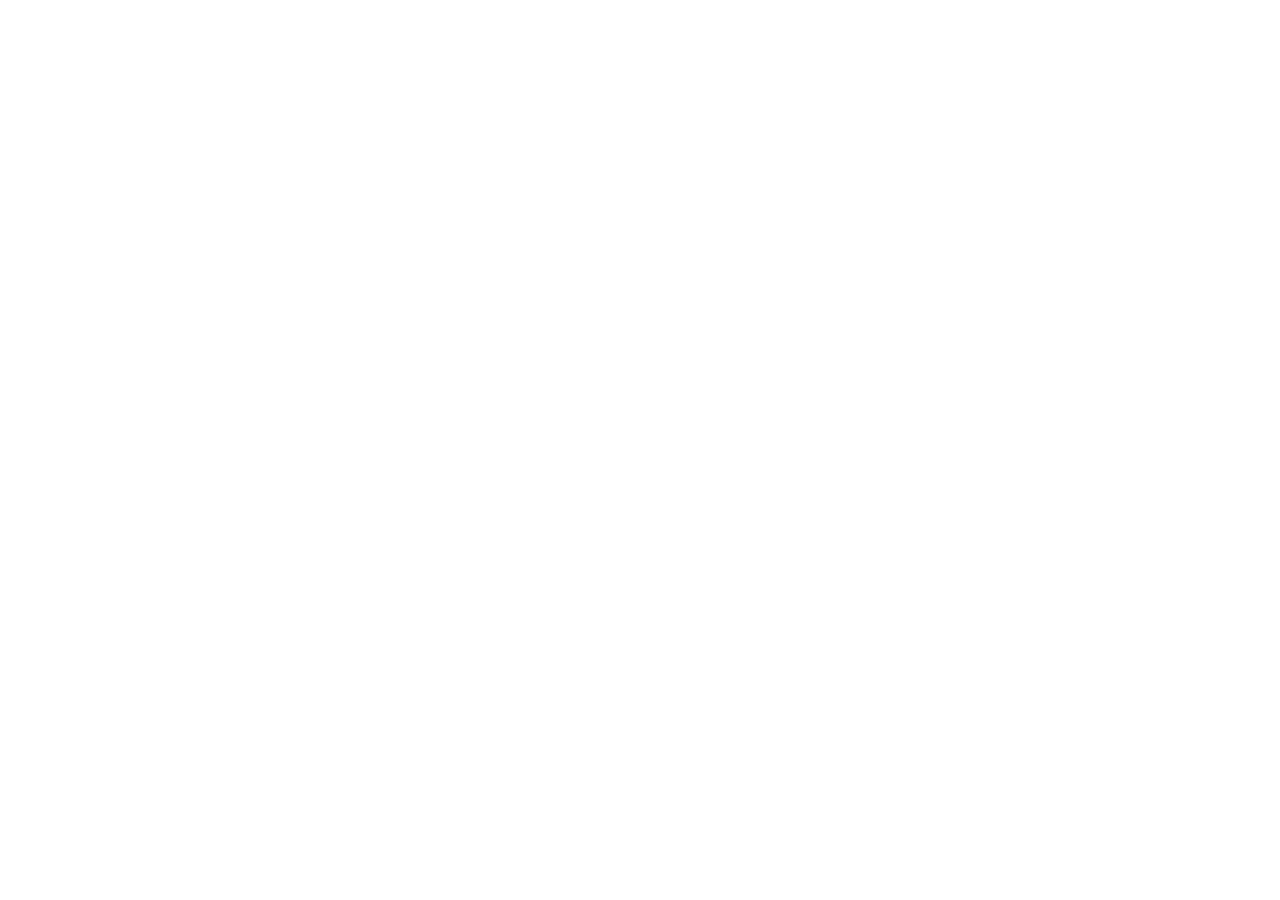
==== accounts.html @ cd409af8 "Initial commit" ====
<!DOCTYPE html>
<html lang="en">
  <head>
    <meta charset="UTF-8" />
    <meta name="viewport" content="width=device-width, initial-scale=1.0" />

    <!--=============== FLATICON ===============-->
    <link rel="stylesheet" href="" />

    <!--=============== SWIPER CSS ===============-->
    <link rel="stylesheet" href="" />

    <!--=============== CSS ===============-->
    <link rel="stylesheet" href="" />

    <title>Ecommerce Website</title>
  </head>
  <body>
    <!--=============== HEADER ===============-->
    <header class="header"></header>

    <!--=============== MAIN ===============-->
    <main class="main">
      <!--=============== BREADCRUMB ===============-->
      <section class="breadcrumb"></section>

      <!--=============== ACCOUNTS ===============-->
      <section class="accounts"></section>

      <!--=============== NEWSLETTER ===============-->
      <section class="newsletter"></section>
    </main>

    <!--=============== FOOTER ===============-->
    <footer class="footer"></footer>

    <!--=============== SWIPER JS ===============-->
    <script src=""></script>

    <!--=============== MAIN JS ===============-->
    <script src=""></script>
  </body>
</html>
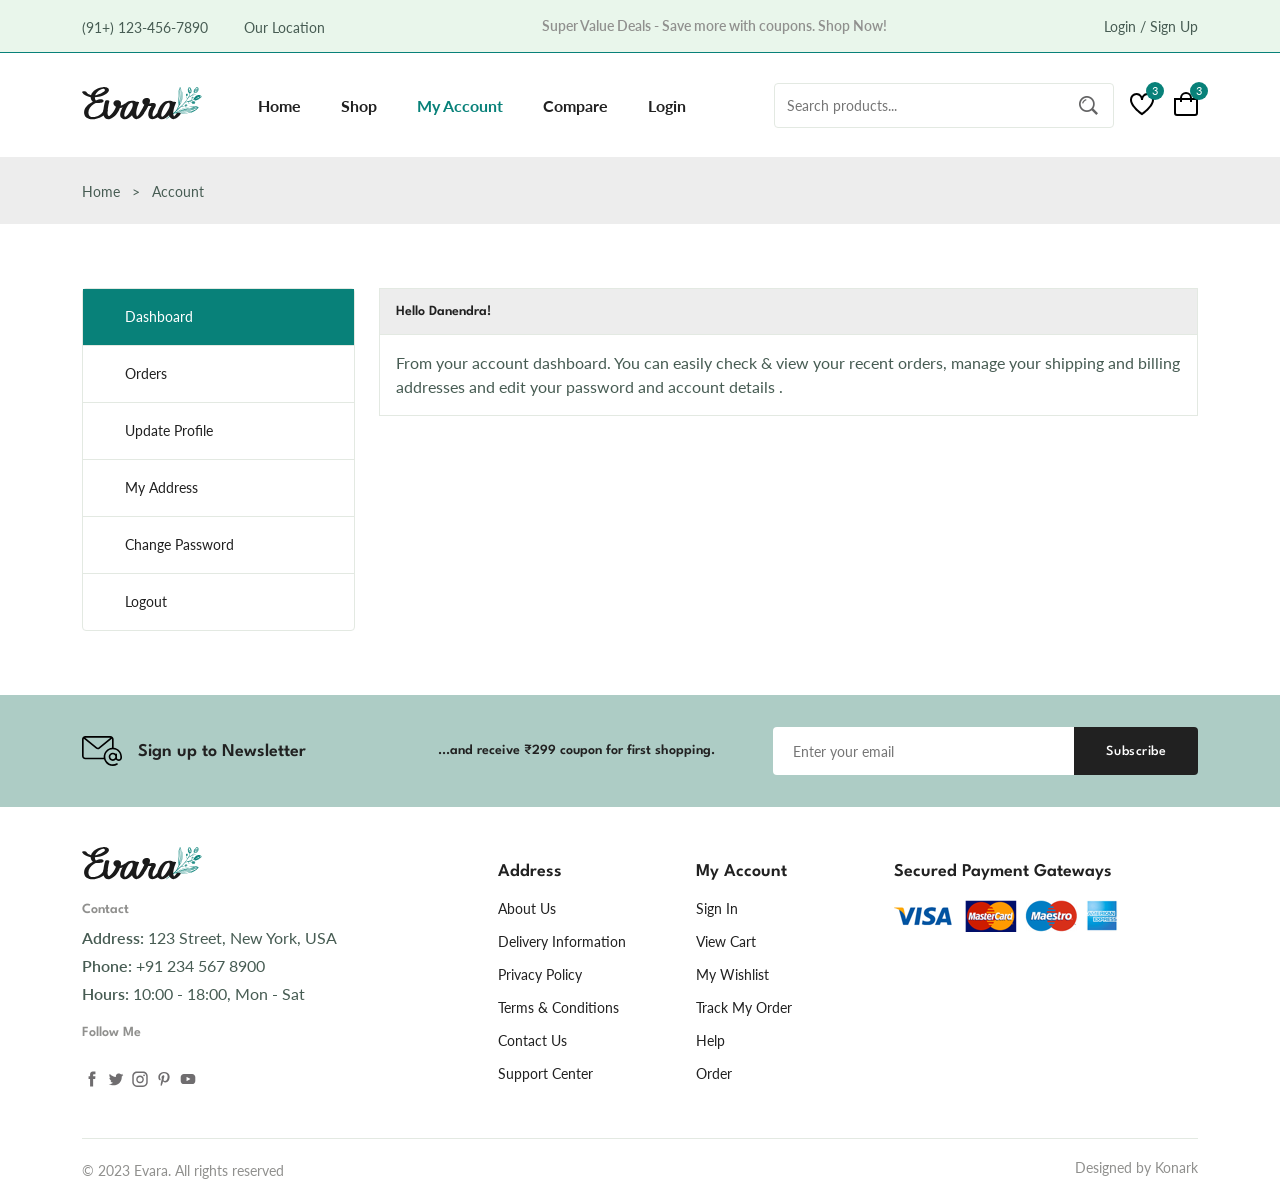
==== commit 63a3c0c2: "Responsive" ====
--- a/accounts.html
+++ b/accounts.html
@@ -5,39 +5,335 @@
     <meta name="viewport" content="width=device-width, initial-scale=1.0" />
 
     <!--=============== FLATICON ===============-->
-    <link rel="stylesheet" href="" />
+    <link rel='stylesheet' href='https://cdn-uicons.flaticon.com/uicons-regular-straight/css/uicons-regular-straight.css'>
 
     <!--=============== SWIPER CSS ===============-->
-    <link rel="stylesheet" href="" />
+    <link rel="stylesheet" href="https://cdn.jsdelivr.net/npm/swiper@11/swiper-bundle.min.css" />
 
     <!--=============== CSS ===============-->
-    <link rel="stylesheet" href="" />
+    <link rel="stylesheet" href="assets/css/styles.css" />
 
     <title>Ecommerce Website</title>
   </head>
   <body>
     <!--=============== HEADER ===============-->
-    <header class="header"></header>
+    <header class="header">
+      <div class="header__top">
+        <div class="header__container container">
+          <div class="header__contact">
+            <span>(91+) 123-456-7890</span>
+            <span>Our Location</span>
+          </div>
+          <p class="header__alert-news">
+            Super Value Deals - Save more with coupons. Shop Now!
+          </p>
+          <a href="login-register.html" class="header__top-action">
+            Login / Sign Up
+          </a>
+        </div>
+      </div>
+      <nav class="nav container">
+        <a href="index.html" class="nav__logo">
+          <img src="assets/img/logo.svg" alt="" class="nav__logo-img">
+        </a>
+        <div class="nav__menu" id="nav-menu">
+          <ul class="nav__list">
+            <li class="nav__item">
+              <a href="index.html" class="nav__link">Home</a>
+            </li>
+
+            <li class="nav__item">
+              <a href="shop.html" class="nav__link">Shop</a>
+            </li>
+
+            <li class="nav__item">
+              <a href="accounts.html" class="nav__link active-link">My Account</a>
+            </li>
+
+            <li class="nav__item">
+              <a href="compare.html" class="nav__link">Compare</a>
+            </li>
+
+            <li class="nav__item">
+              <a href="login-register.html" class="nav__link">Login</a>
+            </li>
+          </ul>
+          <div class="header__search">
+            <input type="text" class="form__input" placeholder="Search products..."/>
+            <button class="search__btn">
+              <img src="assets/img/search.png">
+            </button>
+          </div>
+        </div>
+        <div class="header__user-action">
+          <a href="wishlist.html" class="header__action-btn">
+            <img src="assets/img/icon-heart.svg" alt="">
+            <span class="count">3</span>
+          </a>
+
+          <a href="cart.html" class="header__action-btn">
+            <img src="assets/img/icon-cart.svg" alt="">
+            <span class="count">3</span>
+          </a>
+    
+        </div>
+      </nav>
+    </header>
 
     <!--=============== MAIN ===============-->
     <main class="main">
       <!--=============== BREADCRUMB ===============-->
-      <section class="breadcrumb"></section>
+      <section class="breadcrumb">
+        <ul class="breadcrumb__list flex container">
+          <li>
+            <a href="index.html" class="breadcrumb__link">Home</a>
+          </li>
+          <li><span class="breadcrumb__link">></span></li>
+          <li><span class="breadcrumb__link">Account</span></li>
+        </ul>
+      </section>
 
       <!--=============== ACCOUNTS ===============-->
-      <section class="accounts"></section>
+      <section class="accounts section--lg">
+        <div class="accounts__container container grid">
+          <div class="account__tabs">
+            <p class="account__tab active-tab" data-target="#dashboard">
+              <i class="fi fi-rs-settings-sliders"></i> Dashboard
+            </p>
+
+            <p class="account__tab" data-target="#orders">
+              <i class="fi fi-rs-shopping-bag"></i> Orders
+            </p>
+
+            <p class="account__tab" data-target="#update-profile">
+              <i class="fi fi-rs-user"></i> Update Profile
+            </p>
+
+            <p class="account__tab" data-target="#address">
+              <i class="fi fi-rs-marker"></i> My Address
+            </p>
+
+            <p class="account__tab" data-target="#change-password">
+              <i class="fi fi-rs-user"></i> Change Password
+            </p>
+
+            <p class="account__tab">
+              <i class="fi fi-rs-exit"></i> Logout
+            </p>
+          </div>
+
+          <div class="tabs__content">
+            <div class="tab__content active-tab" content id="dashboard">
+              <h3 class="tab__header">Hello Danendra!</h3>
+
+              <div class="tab__body">
+                <p class="tab__description">From your account dashboard.
+                  You can easily check & view your recent orders, 
+                  manage your shipping and billing addresses and edit your password and account details . 
+                </p>
+              </div>
+            </div>
+
+            <div class="tab__content" content id="orders">
+              <h3 class="tab__header">Your Orders</h3>
+
+              <div class="tab__body">
+                <table class="placed__order-table">
+                  <tr>
+                    <th>Orders</th>
+                    <th>Date</th>
+                    <th>Status</th>
+                    <th>Total</th>
+                    <th>Actions</th>
+                  </tr>
+
+                  <tr>
+                    <td>#1357</td>
+                    <td>March 27,2026</td>
+                    <td>Processing</td>
+                    <td>&#8377;1,299</td>
+                    <td><a href="#" class="view__order">View</a></td>
+                  </tr>
+
+                  <tr>
+                    <td>#1357</td>
+                    <td>Febuary 27,2026</td>
+                    <td>Completed</td>
+                    <td>&#8377;1,299</td>
+                    <td><a href="#" class="view__order">View</a></td>
+                  </tr>
+
+                  <tr>
+                    <td>#1246</td>
+                    <td>January 29,2026</td>
+                    <td>Completed</td>
+                    <td>&#8377;1,299</td>
+                    <td><a href="#" class="view__order">View</a></td>
+                  </tr>
+                </table>
+              </div>
+            </div>
+
+            <div class="tab__content" content id="update-profile">
+              <h3 class="tab__header">Update Profile</h3>
+
+              <div class="tab__body">
+                <form action="" class="form grid">
+                  <input type="text" placeholder="Username" class="form__input">
+
+                  <div class="form__btn">
+                    <button class="btn btn--md">Save</button>
+                  </div>
+                </form>
+              </div>
+            </div>
+
+            <div class="tab__content" content id="address">
+              <h3 class="tab__header">Shipping Address</h3>
+
+              <div class="tab__body">
+                <address class="address">
+                  D-10 , <br>
+                  Shanker Nagar, <br>
+                  Raipur , 492004 <br>
+                  Chhattisgarh , India
+                </address>
+                <a href="" class="edit">Edit</a>
+              </div>
+            </div>
+
+            <div class="tab__content" content id="change-password">
+              <h3 class="tab__header">Change Password</h3>
+
+              <div class="tab__body">
+                <form action="" class="form grid">
+                  <input type="password" placeholder="Current Password" class="form__input">
+
+                  <input type="password" placeholder="New Password" class="form__input">
+
+                  <input type="password" placeholder="Confirm Password" class="form__input">
+
+                  <div class="form__btn">
+                    <button class="btn btn--md">Save</button>
+                  </div>
+                </form>
+              </div>
+            </div>
+          </div>
+        </div>
+      </section>
 
       <!--=============== NEWSLETTER ===============-->
-      <section class="newsletter"></section>
+      <section class="newsletter section">
+        <div class="newsletter__container container grid">
+          <h3 class="newsletter__title flex">
+            <img src="assets/img/icon-email.svg" class="newsletter__icon">
+            Sign up to Newsletter
+          </h3>
+
+          <p class="newsletter__description">
+            ...and receive &#8377;299 coupon for first shopping.
+          </p>
+
+          <form action="" class="newsletter__form">
+            <input type="text" placeholder="Enter your email" class="newsletter__input">
+            <button type="submit" class="newsletter__btn">Subscribe</button>
+          </form>
+        </div>
+      </section>
     </main>
 
     <!--=============== FOOTER ===============-->
-    <footer class="footer"></footer>
+    <footer class="footer container">
+      <div class="footer__container grid">
+        <div class="footer__content">
+          <a href="index.html" class="footer__logo">
+            <img src="assets/img/logo.svg" alt="" class="footer__logo-img">
+          </a>
+
+          <h4 class="footer__subtitle">Contact</h4>
+          <p class="footer__description">
+            <span>Address:</span> 123 Street, New York, USA
+          </p>
+
+          <p class="footer__description">
+            <span>Phone:</span> +91 234 567 8900
+          </p>
+
+          <p class="footer__description">
+            <span>Hours:</span> 10:00 - 18:00, Mon - Sat
+          </p>
+
+          <div class="footer__social">
+            <h4 class="footer__subtitle">Follow Me</h4>
+
+            <div class="footer__social-links flex">
+              <a href="">
+                <img src="assets/img/icon-facebook.svg" class="footer__social-icon">
+              </a>
+
+              <a href="">
+                <img src="assets/img/icon-twitter.svg" class="footer__social-icon">
+              </a>
+
+              <a href="">
+                <img src="assets/img/icon-instagram.svg" class="footer__social-icon">
+              </a>
+
+              <a href="">
+                <img src="assets/img/icon-pinterest.svg" class="footer__social-icon">
+              </a>
+
+              <a href="">
+                <img src="assets/img/icon-youtube.svg" class="footer__social-icon">
+              </a>
+            </div>
+          </div>
+        </div>
+
+        <div class="footer__content">
+          <h3 class="footer__title">Address</h3>
+
+          <ul class="footer__links">
+            <li><a href="" class="footer__link">About Us</a></li>
+            <li><a href="" class="footer__link">Delivery Information</a></li>
+            <li><a href="" class="footer__link">Privacy Policy</a></li>
+            <li><a href="" class="footer__link">Terms & Conditions</a></li>
+            <li><a href="" class="footer__link">Contact Us</a></li>
+            <li><a href="" class="footer__link">Support Center</a></li>
+          </ul>
+        </div>
+
+        <div class="footer__content">
+          <h3 class="footer__title">My Account</h3>
+
+          <ul class="footer__links">
+            <li><a href="" class="footer__link">Sign In</a></li>
+            <li><a href="" class="footer__link">View Cart</a></li>
+            <li><a href="" class="footer__link">My Wishlist</a></li>
+            <li><a href="" class="footer__link">Track My Order</a></li>
+            <li><a href="" class="footer__link">Help</a></li>
+            <li><a href="" class="footer__link">Order</a></li>
+          </ul>
+        </div>
+
+        <div class="footer__content">
+          <h3 class="footer__title">Secured Payment Gateways</h3>
+
+          <img src="assets/img/payment-method.png" alt="" class="payment__img">
+        </div>
+      </div>
+
+      <div class="footer__bottom">
+        <p class="copyright">&copy; 2023 Evara. All rights reserved</p>
+        <span class="designer">Designed by Konark</span>
+      </div>
+    </footer>
 
     <!--=============== SWIPER JS ===============-->
-    <script src=""></script>
+    <script src="https://cdn.jsdelivr.net/npm/swiper@11/swiper-bundle.min.js"></script>
 
     <!--=============== MAIN JS ===============-->
-    <script src=""></script>
+    <script src="assets/js/main.js"></script>
   </body>
 </html>
--- a/assets/css/styles.css
+++ b/assets/css/styles.css
@@ -0,0 +1,1889 @@
+/*=============== GOOGLE FONTS ===============*/
+@import url('https://fonts.googleapis.com/css2?family=Lato:wght@400;700&family=Spartan:wght@400;500;600;700&display=swap');
+
+/*=============== VARIABLES CSS ===============*/
+:root {
+  --header-height: 4rem;
+
+  /*========== Colors ==========*/
+  /* Color mode HSL(hue, saturation, lightness) */
+  --first-color: hsl(176,88%,27%);
+  --first-color-alt: hsl(129,44%,94%);
+  --second-color: hsl(34,94%,87%);
+  --title-color: hsl(0,0%,13%);
+  --text-color: hsl(154,13%,32%);
+  --text-color-light: hsl(60,1%,56%);
+  --body-color: hsl(0,0%,100%);
+  --container-color: hsl(0,0%,93%);
+  --border-color: hsl(129,36%,85%);
+  --border-color-alt: hsl(113,15%,90%);
+
+  /*========== Font and typography ==========*/
+  /* .5rem = 8px | 1rem = 16px ... */
+  --body-font:'lato', sans-serif;
+  --second-font: 'spartan', sans-serif;
+  --big-font-size: 3.5rem;
+  --h1-font-size: 2.75rem;
+  --h2-font-size: 2rem;
+  --h3-font-size: 1.75rem;
+  --h4-font-size: 1.375rem;
+  --large-font-size: 1.125rem;
+  --normal-font-size: 1rem;
+  --small-font-size: 0.875rem;
+  --smaller-font-size: 0.75rem;
+  --tiny-font-size: 0.6875rem;
+
+  /*========== Font weight ==========*/
+  --weight-400: 400;
+  --weight-500: 500;
+  --weight-600: 600;
+  --weight-700: 700;
+
+  /*========== Transition ==========*/
+  --transition: cubic-bezier(0, 0, 0.05, 1);
+}
+
+/* Responsive typography */
+@media screen and (max-width: 1200px) {
+  :root {
+    --big-font-size: 2.25rem;
+    --h1-font-size: 2rem;
+    --h2-font-size: 1.375rem;
+    --h3-font-size: 1.25rem;
+    --h4-font-size: 1.125rem;
+    --large-font-size: 1rem;
+    --normal-font-size: 0.9375rem;
+    --small-font-size: 0.8125rem;
+    --smaller-font-size: 0.6875rem;
+    --tiny-font-size: 0.625rem;
+  }
+}
+
+/*=============== BASE ===============*/
+*{
+  margin: 0;
+  padding: 0;
+  box-sizing: border-box;
+}
+
+input,textarea,body{
+  color: var(--text-color);
+  font-family: var(--body-font);
+  font-size: var(--normal-font-size);
+  font-weight: var(--weight-400);
+}
+
+body{
+  background-color: var(--body-color);
+}
+
+h1,h2,h3,h4{
+  color: var(--title-color);
+  font-family: var(--second-font);
+  font-weight: var(--weight-600);
+}
+
+ul{
+  list-style: none;
+}
+
+a{
+  text-decoration: none;
+}
+
+p{
+  line-height: 1.5rem;
+}
+
+img{
+  max-width: 100%;
+}
+
+button,textarea,input{
+  background-color: transparent;
+  border: none;
+  outline: none;
+}
+
+table{
+  width: 100%;
+  border-collapse: collapse;
+}
+
+/*=============== REUSABLE CSS CLASSES ===============*/
+.container{
+  max-width: 1320px;
+  margin-inline: auto;
+  padding-inline: 0.75rem;
+}
+
+.grid{
+  display: grid;
+  gap: 1.5rem;
+}
+
+.section{
+  padding-block: 2rem;
+}
+
+.section--lg{
+  padding-block: 4rem;
+}
+
+.section__title{
+  font-size: var(--h4-font-size);
+  margin-bottom: 1.5rem;
+}
+
+.section__title span{
+  color: var(--first-color);
+}
+
+.form__input{
+  border: 1px solid var(--border-color-alt);
+  padding-inline: 1rem;
+  height: 45px;
+  border-radius: 0.25rem;
+  font-size: var(--small-font-size);
+}
+
+.new_price{
+  color: var(--first-color);
+  font-weight: var(--weight-600);
+}
+
+.old__price{
+  color: var(--text-color-light);
+  font-size: var(--small-font-size);
+  text-decoration: line-through;
+}
+
+.form{
+  row-gap: 1rem;
+}
+
+.form__group{
+  grid-template-columns: repeat(2,1fr);
+  gap: 1rem;
+}
+
+.textarea{
+  height: 200px;
+  padding-block: 1rem;
+  resize: none;
+}
+/*=============== HEADER & NAV ===============*/
+.header__top{
+  background-color: var(--first-color-alt);
+  border-bottom: 1px solid var(--first-color);
+  padding-block: 0.875rem;
+}
+
+.header__container{
+  display: flex;
+  align-items: center;
+  justify-content: space-between;
+}
+
+.header__contact span:first-child{
+  margin-right: 2rem;
+}
+
+.header__contact span, .header__alert-news,
+.header__top-action{
+  font-size: var(--small-font-size);
+}
+
+.header__alert-news{
+  color: var(--text-color-light);
+  font-weight: var(--weight-600);
+}
+
+.header__top-action{
+  color: var(--text-color);
+}
+
+.nav , .nav__menu , .nav__list, .header__user-action{
+  display: flex;
+  align-items: center;
+}
+
+.nav{
+  height: calc(var(--header-height) + 2.5rem);
+  justify-content: space-between;
+  column-gap: 1rem;
+}
+
+.nav__logo-img{
+  width: 120px;
+}
+
+.nav__menu{
+  flex-grow: 1;
+  margin-left: 2.5rem;
+}
+
+.nav__list{
+  column-gap: 2.5rem;
+  margin-right: auto;
+}
+
+.nav__link{
+  color: var(--title-color);
+  font-weight: var(--weight-700);
+  transition: all 0.2s var(--transition);
+  white-space: nowrap;
+}
+
+.header__search{
+  width: 340px;
+  position: relative;
+}
+
+.header__search .form__input{
+  width: 100%;
+  padding: 0.75rem;
+  border-radius: 0.25rem;
+}
+
+.search__btn{
+  position: absolute;
+  top: 24%;
+  right: 1rem;
+  cursor: pointer;
+}
+
+.header__user-action{
+  column-gap: 1.25rem;
+}
+
+.header__action-btn{
+  position: relative;
+}
+
+.header__action-btn img{
+  width: 24px;
+}
+
+.header__action-btn .count{
+  position: absolute;
+  top: -0.625rem;
+  right: -0.625rem;
+  background-color: var(--first-color);
+  color: var(--body-color);
+  height: 18px;
+  width: 18px;
+  border-radius: 50%;
+  line-height: 18px;
+  text-align: center;
+  font-size: var(--tiny-font-size);
+}
+
+.nav__menu-top,
+.nav__toggle{
+  display: none;
+}
+
+/* Active link */
+.active-link,
+.nav__link:hover{
+  color: var(--first-color);
+  
+}
+/*=============== HOME ===============*/
+.home__container{
+  grid-template-columns: 5fr 7fr;
+  align-items: center;
+}
+
+.home__subtitle, .home__description{
+  font-size: var(--large-font-size);
+}
+
+.home__subtitle{
+  font-family: var(--second-font);
+  font-weight: var(--weight-600);
+  margin-bottom: 1rem;
+  display: block;
+}
+
+.home__title{
+  font-size: var(--h1-font-size);
+  font-weight: var(--weight-700);
+  line-height: 1.4;
+}
+
+.home__title span{
+  color: var(--first-color);
+  font-size: var(--big-font-size);
+}
+
+.home__description{
+  margin-block: .5rem 2rem;
+}
+.home__img{
+  justify-self: flex-end;
+}
+/*=============== BUTTONS ===============*/
+.btn{
+  display: inline-block;
+  background-color: var(--first-color);
+  border: 2px solid var(--first-color);
+  color: var(--body-color);
+  padding-inline: 1.75rem ;
+  height: 49px;
+  line-height: 49px;
+  border-radius: 0.25rem;
+  font-family: var(--second-font);
+  font-size: var(--small-font-size);
+  font-weight: var(--weight-700);
+  transition: all 0.4s var(--transition);
+}
+
+.btn:hover{
+  background-color: transparent;
+  color: var(--first-color);
+}
+
+.btn--md,
+.btn--sm{
+  font-family: var(--body-font);
+}
+
+.btn--md{
+  height: 45px;
+  line-height: 42px;
+}
+
+.btn--sm{
+  height: 40px;
+  line-height: 36px;
+}
+
+.flex{
+  display: flex;
+  align-items: center;
+  column-gap: .5rem;
+}
+/*=============== CATEGORIES ===============*/
+.categories{
+  overflow: hidden;
+}
+.category__item{
+  text-align: center;
+  border:1px solid var(--border-color);
+  padding: 0.625rem 0.625rem 1.25rem;
+  border-radius: 1.25rem;
+}
+
+.category__img{
+  border-radius: 0.75rem;
+  margin-bottom: 1.25rem;
+}
+
+.category__title{
+  color:var(--text-color);
+  font-size: var(--small-font-size);
+}
+/* Swiper class */
+.swiper{
+  overflow: initial;
+}
+
+.swiper-button-next::after, .swiper-button-prev::after{
+  content: '';
+}
+.swiper-button-next, .swiper-button-prev{
+  top: -1.875rem;
+  background-color:var(--first-color-alt) ;
+  border: 1px solid var(--border-color);
+  width: 30px;
+  height: 30px;
+  border-radius: 50%;
+  color: var(--first-color);
+  font-size: var(--tiny-font-size);
+}
+
+.swiper-button-prev{
+  left: initial;
+  right: 2.5rem;
+}
+
+.swiper-button-next{
+  right: 0;
+} 
+/*=============== PRODUCTS ===============*/
+.tab__btns{
+  display: flex;
+  flex-wrap: wrap ; 
+  gap: 0.75rem;
+  margin-bottom: 2rem;
+}
+
+.tab__btn{
+  background-color: var(--container-color);
+  color: var(--title-color);
+  padding: 1rem 1.25rem 0.875rem;
+  border-radius: 0.25rem;
+  font-family: var(--second-font);
+  font-size: var(--small-font-size);
+  font-weight: var(--weight-600);
+  cursor: pointer;
+}
+
+.products__container{
+  grid-template-columns:repeat(4,1fr) ;
+}
+
+.product__item{
+  border: 1px solid var(--border-color);
+  border-radius: 1.5rem;
+  transition: all 0.2s var(--transition);
+}
+
+.product__banner{
+  padding: 0.625rem 0.75rem 0.75rem;
+}
+
+.product__banner,
+.product__images{
+  position: relative;
+}
+
+.product__images{
+  display: block;
+  overflow: hidden;
+  border-radius: 1.25rem;
+}
+
+.product__img{
+  vertical-align: middle;
+  transition: all 1.5s var(--transition);
+}
+
+.product__item:hover .product__img{
+  transform: scale(1.1);
+}
+
+.product__img.hover{
+  position: absolute;
+  top: 0;
+  left: 0;
+}
+
+.product__actions{
+  position: absolute;
+  top: 50%;
+  left: 50%;
+  transform: translate(-50%,-50%);
+  display: flex;
+  column-gap: 0.5rem;
+  transition: all 0.3s var(--transition);
+}
+
+.action-btn{
+  width: 40px;
+  height: 40px;
+  line-height: 42px;
+  text-align: center;
+  border-radius: 50%;
+  background-color: var(--first-color-alt);
+  border: 1px solid var(--border-color);
+  color: var(--text-color);
+  font-size: var(--small-font-size);
+  position: relative;
+}
+
+.action-btn::before,.action-btn::after{
+  position: absolute;
+  left: 50%;
+  transform: translateX(-50%);
+  transition: all 0.3s cubic-bezier(0.71,1.7,0.77,1.24);
+}
+
+.action-btn::before{
+  content: '';
+  top: -2px;
+  border: .5rem solid transparent;
+  border-top-color: var(--first-color);
+}
+
+.action-btn::after{
+  content:attr(aria-label);
+  bottom: 100%;
+  background-color: var(--first-color);
+  color: var(--body-color);
+  font-size: var(--tiny-font-size);
+  white-space: nowrap;
+  padding-inline: .625rem;
+  border-radius: 0.25rem;
+  line-height: 2.58;
+}
+
+.product__badge{
+  position: absolute;
+  top: 1.25rem;
+  left: 1.25rem;
+  background-color: var(--first-color);
+  color: var(--body-color);
+  padding: 0.25rem 0.625rem;
+  border-radius: 2.5rem;
+  font-size: var(--tiny-font-size);
+}
+
+.product__badge.light-pink{
+  background-color: hsl(341,100%,73%);
+}
+
+.product__badge.light-green{
+  background-color: hsl(155,20%,67%);
+}
+
+.product__badge.light-orange{
+  background-color: hsl(24,100%,73%);
+}
+
+.product__badge.light-blue{
+  background-color: hsl(202,53%,76%);
+}
+
+.product__content{
+  padding: 0 1.25rem 1.125rem;
+  position: relative;
+}
+
+.product__category{
+  color: var(--text-color-light);
+  font-size: var(--smaller-font-size);
+}
+
+.product__title{
+  font-size: var(--normal-font-size);
+  margin: 0.75rem 0.5rem;
+}
+
+.product__rating{
+  color: hsl(42,100%,50%);
+  font-size: var(--smaller-font-size);
+  margin-bottom: 0.75rem;
+}
+
+.product__price, .new__price{
+  font-size: var(--large-font-size);
+}
+
+.cart__btn{
+  position: absolute;
+  bottom: 1.6rem;
+  right: 1.25rem;
+}
+
+/* Active Tab */
+.tab__btn.active-tab{
+  color: var(--first-color);
+  background-color:var(--second-color) ;
+}
+
+.tab__item:not(.active-tab){
+  display: none;
+}
+/* Product Hover */
+.product__img.hover,.product__actions,
+.action-btn::before,.action-btn::after,
+.product__item:hover .product__img.default{
+  opacity: 0;
+}
+
+.product__item:hover{
+  box-shadow: 0 0 10px hsla(0,0%,0%,0.1);
+}
+
+.product__item:hover .product__img.hover,
+.product__item:hover .product__actions,
+.action-btn:hover::before, .action-btn:hover::after{
+  opacity: 1;
+}
+
+.action-btn:hover::before, .action-btn:hover::after{
+  transform: translateX(-50%) translateY(-0.5rem);
+}
+
+.action-btn:hover{
+  background-color: var(--first-color);
+  border-color: var(--first-color);
+  color: var(--body-color);
+}
+/*=============== DEALS ===============*/
+
+.deals__container{
+  grid-template-columns: repeat(2,1fr);
+}
+
+.deals__item:nth-child(1){
+  background-image: url(../img/deals-1.jpg);
+}
+
+.deals__item:nth-child(2){
+  background-image: url(../img/deals-2.png);
+}
+
+.deals__item{
+  padding: 3rem;
+  background-size: cover;
+  background-position:center ;
+  display: flex;
+  flex-direction: column;
+  row-gap:1.5rem ;
+}
+
+.deals__brand{
+  color: var(--first-color);
+  font-size: var(--h3-font-size);
+  margin-bottom: .25rem;
+}
+
+.deals__category{
+  font-family: var(--second-font);
+  font-size: var(--small-font-size);
+}
+
+.deals__title{
+  max-width: 240px;
+  font-size: var(--large-font-size);
+  font-weight: var(--weight-400);
+  line-height: 1.3;
+}
+
+.deals__price .new__price,
+.deals__price .old__price{
+  font-size: var(--large-font-size);
+}
+
+.deals__price .new__price{
+  color: hsl(352,100%,60%);
+}
+
+.deals__countdown-text{
+  margin-bottom: 0.25rem;
+}
+
+.countdown{
+  display: flex;
+  column-gap: 1.5rem;
+}
+
+.countdown__amount{
+  position: relative;
+}
+
+.countdown__amount::after{
+  content: ':';
+  color: var(--title-color);
+  font-size: var(--large-font-size);
+  position: absolute;
+  right: -25%;
+  top: 20%;
+}
+
+.countdown__period{
+  background-color: var(--first-color);
+  color: var(--body-color);
+  width: 60px;
+  height: 50px;
+  line-height: 50px;
+  text-align: center;
+  border-radius: .25rem;
+  font-size: var(--large-font-size);
+  font-weight: var(--weight-600);
+  margin-bottom: .5rem;
+}
+
+.unit{
+  font-size: var(--small-font-size);
+  text-align: center;
+  display: block;
+}
+
+.deals__btn .btn{
+  background-color: transparent;
+  color: var(--first-color);
+}
+/*=============== NEW ARRIVALS ===============*/
+.new__arrivals{
+  overflow: hidden;
+}
+/*=============== SHOWCASE ===============*/
+.showcase__container{
+  grid-template-columns: repeat(4,1fr);
+}
+
+.showcase__wrapper .section__title{
+  font-size: var(--normal-font-size);
+  border-bottom: 1px solid var(--border-color-alt);
+  padding-bottom: .75rem;
+  margin-bottom: 2rem;
+  position: relative;
+}
+
+.showcase__wrapper .section__title::before{
+  content: '';
+  position: absolute;
+  bottom: -1.3px;
+  left: 0;
+  width: 50px;
+  height: 2px;
+  background-color: var(--first-color);
+}
+
+.showcase__item{
+  display: flex;
+  align-items: center;
+  column-gap: 1.5rem;
+}
+
+.showcase__item:not(:last-child){
+  margin-bottom: 1.5rem;
+}
+
+.showcase__img{
+  width: 86px;
+}
+
+.showcase__content{
+  width: calc(100% - 110px);
+}
+
+.showcase__title{
+  font-size: var(--small-font-size);
+  font-weight: var(--weight-500);
+  white-space: nowrap;
+  overflow: hidden;
+  text-overflow: ellipsis;
+  margin-bottom: .5rem;
+}
+/*=============== NEWSLETTER ===============*/
+.newsletter{
+  background-color: hsl(166,23%,74%);
+}
+
+.home__newsletter{
+  margin-top: 2rem;
+}
+.newsletter__container{
+  grid-template-columns: repeat(2,3.5fr) 5fr;
+  align-items: center;
+  column-gap: 3rem;
+}
+
+.newsletter__title{
+  column-gap: 1rem;
+  font-size: var(--large-font-size);
+}
+
+.newsletter__icon{
+  width: 40px;
+}
+
+.newsletter__description{
+  color: var(--title-color);
+  font-family: var(--second-font);
+  font-size: var(--small-font-size);
+  font-weight: var(--weight-600);
+  text-align: center;
+}
+
+.newsletter__form{
+  display: flex;
+}
+
+.newsletter__input,
+.newsletter__btn{
+  font-size: var(--small-font-size);
+}
+
+.newsletter__input{
+  background-color: var(--body-color);
+  padding-inline: 1.25rem;
+  width: 100%;
+  height: 48px;
+  border-radius: 0.25rem 0 0 0.25rem;
+}
+
+.newsletter__btn{
+  background-color: var(--title-color);
+  color: var(--body-color);
+  padding-inline: 2rem;
+  border-radius: 0 0.25rem 0.25rem 0;
+  font-family: var(--second-font);
+  font-weight: var(--weight-500);
+  letter-spacing: .5px;
+  cursor: pointer;
+  transition: all .3s var(--transition);
+}
+
+.newsletter__btn:hover{
+  background-color: var(--first-color);
+} 
+/*=============== FOOTER ===============*/
+.footer__container{
+  grid-template-columns: 4.5fr repeat(2,2fr) 3.5fr;
+  padding-block: 2.5rem;
+}
+
+.footer__logo-img{
+  width: 120px;
+}
+
+.footer__subtitle{
+  color: var(--text-color-light);
+  font-size: var(--small-font-size);
+  margin-block:1.25rem .625rem ;
+}
+
+.footer__description{
+  margin-bottom: 0.25rem;
+}
+
+.footer__description span{
+  font-weight: var(--weight-600);
+}
+
+.footer__social .footer__subtitle{
+  margin-bottom: 1.875rem;
+}
+
+.footer__social-links{
+  column-gap: .25rem;
+}
+
+.footer__social-icon{
+  width: 20px;
+  opacity: 0.7;
+}
+
+.footer__title{
+  font-size: var(--large-font-size);
+  margin-block: 1rem 1.25rem;
+}
+
+.footer__link{
+  color: var(--title-color);
+  font-size: var(--small-font-size);
+  margin-bottom: 1rem;
+  display: block;
+  transition: all .3s var(--transition);
+}
+
+.footer__link:hover{
+  color: var(--first-color);
+  margin-left: .25rem;
+}
+
+.footer__bottom{
+  display: flex;
+  justify-content: space-between;
+  padding-block:1.25rem ;
+  border-top: 1px solid var(--border-color-alt);
+}
+
+.copyright,
+.designer{
+  color: var(--text-color-light);
+  font-size: var(--small-font-size);
+}
+/*=============== BREADCRUMBS ===============*/
+.breadcrumb{
+  background-color: var(--container-color);
+  padding-block: 1.5rem;
+}
+
+.breadcrumb__list{
+  column-gap: .75rem;
+}
+
+.breadcrumb__link{
+  color: var(--text-color);
+  font-size: var(--small-font-size);
+}
+/*=============== SHOP ===============*/
+.total__product{
+  margin-bottom: 2.5rem;
+}
+
+.total__products span{
+  color: var(--first-color);
+  font-weight: var(--weight-600);
+}
+
+.pagination{
+  display: flex;
+  column-gap: .625rem;
+  margin-top: 2.75rem;
+}
+
+.pagination__link{
+  display: inline-block;
+  width: 34px;
+  height: 34px;
+  line-height: 34px;
+  text-align: center;
+  border-radius: .25rem;
+  color: var(--text-color);
+  font-size: var(--small-font-size);
+  font-weight: var(--weight-700);
+  transition: all 0.15s var(--transition);
+}
+
+.pagination__link.active,
+.pagination__link:hover{
+  background-color: var(--first-color);
+  color: var(--body-color);
+}
+
+.pagination__link.icon{
+  border-top-right-radius: 50%;
+  border-bottom-right-radius: 50%;
+}
+/*=============== DETAILS ===============*/
+.details__container{
+  grid-template-columns: 5.5fr 6.5fr;
+}
+
+.details__img{
+  margin-bottom: 0.5rem;
+}
+
+.details__small-images{
+  grid-template-columns: repeat(4 ,1fr);
+  column-gap: .625rem;
+}
+
+.details__small-img{
+  cursor: pointer;
+}
+
+.details__title{
+  font-size: var(--h2-font-size);
+}
+
+.details__brand{
+  font-size: var(--small-font-size);
+  margin-block: 1rem;
+}
+
+.details__brand span{
+  color: var(--first-color);
+}
+
+.details__price{
+  border-top: 1px solid var(--border-color-alt);
+  border-bottom: 1px solid var(--border-color-alt);
+  padding-block: 1rem;
+  column-gap: 1rem;
+}
+
+.details__price .new__price{
+  color: var(--first-color);
+  font-size: var(--h2-font-size);
+}
+
+.details__price .old__price{
+  font-size: var(--normal-font-size);
+  font-weight: var(--weight-500);
+}
+
+.short__description{
+  margin-block: 1rem 2rem;
+}
+
+.list__item,
+.meta__list{
+  font-size: var(--small-font-size);
+  margin-bottom: 0.75rem;
+}
+
+.details__color,
+.details__size{
+  column-gap: .75rem;
+}
+
+.details__color{
+  margin-block: 2rem 1.5rem;
+}
+
+.details__size{
+  margin-bottom: 2.5rem;
+}
+
+.details__color-title,
+.details__size-title{
+  font-size: var(--small-font-size);
+  font-weight: var(--weight-600);
+}
+
+.color__list,
+.size__list{
+  display: flex;
+  column-gap: .25rem;
+}
+
+.color__link{
+  width: 26px;
+  height: 26px;
+  border-radius: 50%;
+  display: block;
+}
+
+.size__link{
+  border: 1px solid var(--border-color-alt);
+  padding: .375rem .75rem .5rem;
+  color: var(--text-color);
+  font-size: var(--small-font-size);
+}
+
+.size-active{
+  background-color: var(--first-color);
+  color: var(--body-color);
+}
+
+.details__action{
+  display: flex;
+  column-gap: .375rem;
+  margin-bottom: 3.25rem;
+}
+
+.quantity,
+.details__action-btn{
+  border: 1px solid var(--border-color-alt);
+  font-size: var(--small-font-size);
+}
+
+.quantity{
+  max-width: 80px;
+  padding-block: .5rem;
+  padding-inline: 1rem .5rem;
+  border-radius: .25rem;
+}
+
+.details__action-btn{
+  color: var(--text-color);
+  line-height: 40px;
+  padding-inline: .75rem;
+}
+
+.details__meta{
+  border-top: 1px solid var(--border-color-alt);
+  padding-top: 1rem;
+}
+/*=============== DETAILS INFO & REVIEWS ===============*/
+.detail__tabs{
+  display: flex;
+  column-gap: 1.75rem;
+  margin-bottom: 3rem;
+}
+
+.detail__tab{
+  font-family: var(--second-font);
+  font-size: var(--large-font-size);
+  font-weight: var(--weight-600);
+  cursor: pointer;
+}
+
+.detail__tab.active-tab{
+  color: var(--first-color);
+}
+
+.details__tab-content:not(.active-tab){
+  display: none;
+}
+
+.info__table tr th,
+.info__table tr td{
+  border: 1px solid var(--border-color-alt);
+  padding: 0.625rem 1.25rem;
+}
+
+.info__table tr th{
+  font-weight: var(--weight-500);
+  text-align: left;
+}
+
+.info__table tr td{
+  color: var(--text-color-light);
+}
+
+.reviews__container{
+  padding-bottom: 3rem;
+  row-gap: 1.25rem;
+}
+
+.review__single{
+  border-bottom: 1px solid var(--border-color-alt);
+  padding-bottom: 1.25rem;
+  display: flex;
+  align-items: flex-start;
+  column-gap: 1.5rem;
+}
+
+.review__single:last-child{
+  padding-bottom: 3rem;
+}
+
+.review__img{
+  width: 70px;
+  border-radius: 50%;
+  margin-bottom: 0.5rem;
+}
+
+.review__title{
+  font-size: var(--tiny-font-size);
+}
+
+.review__data{
+  width: calc(100% - 94px);
+}
+
+.review__description{
+  margin-bottom: .5rem;
+}
+
+.review__rating{
+  color: hsl(42,100%,50%);
+  margin-bottom: 0.25rem;
+}
+
+.review__rating,
+.review__data{
+  font-size: var(--small-font-size);
+}
+
+.review__form-title{
+  font-size: var(--large-font-size);
+  margin-bottom: 1rem;
+}
+
+.rate__product{
+  margin-bottom: 2rem;
+}
+/*=============== CART ===============*/
+.table__container{
+  overflow-x: auto;
+}
+
+.table{
+  table-layout: fixed;
+  margin-bottom: 2rem;
+}
+.table tr{
+  border-top: 1px solid var(--border-color-alt);
+}
+
+.table tr:last-child{
+  border-bottom: 1px solid var(--border-color-alt);
+}
+
+.table tr th:nth-child(1),
+.table tr td:nth-child(1){
+  width: 216px;
+}
+
+.table tr th:nth-child(2),
+.table tr td:nth-child(2){
+  width: 400px;
+}
+
+.table tr th:nth-child(3),
+.table tr td:nth-child(3){
+  width: 108px;
+}
+
+.table tr th:nth-child(4),
+.table tr td:nth-child(4){
+  width: 220px;
+}
+
+.table tr th:nth-child(5),
+.table tr td:nth-child(5){
+  width: 200px;
+}
+
+.table tr th:nth-child(6),
+.table tr td:nth-child(6){
+  width: 152px;
+}
+
+.table__img{
+  width: 80px;
+}
+
+.table tr th,
+.table tr td{
+  padding: 0.5rem;
+  text-align: center;
+}
+
+.table__title,
+.table__description,
+.table__price,
+.table__subtotal,
+.table__trash,
+.table__stock{
+  font-size: var(--small-font-size);
+}
+
+.table__title ,
+.table__stock{
+  color: var(--first-color);
+}
+
+.table__description{
+  max-width: 250px;
+  margin-inline: auto;
+}
+
+.table__trash{
+  color: var(--text-color-light);
+}
+
+.cart__actions{
+  display: flex;
+  justify-content: flex-end;
+  flex-wrap: wrap;
+  gap: .75rem;
+  margin-top:1.5rem ;
+}
+
+.divider{
+  position: relative;
+  text-align: center;
+  margin-block: 3rem;
+}
+
+.divider::before{
+  content: '';
+  position: absolute;
+  top: 50%;
+  left: 0;
+  width: 100%;
+  border-top: 2px solid var(--border-color-alt);
+}
+
+.divider i{
+  color: var(--text-color-light);
+  background-color: var(--body-color);
+  font-size: 1.25rem;
+  padding-inline: 1.25rem;
+  position: relative;
+  z-index: 10;
+}
+
+.cart__group{
+  grid-template-columns: repeat(2,1fr);
+  align-items: flex-start;
+}
+
+.cart__shipping .section__title,
+.cart__coupon .section__title,
+.cart__total .section__title{
+  font-size: var(--large-font-size);
+  margin-bottom: 1rem;
+}
+
+.cart__coupon{
+  margin-top: 3rem;
+}
+
+.coupon__form .form__group{
+  align-items: center;
+}
+
+.cart__total{
+  border: 1px solid var(--border-color-alt);
+  border-radius: 0.25rem;
+  padding: 1.75rem;
+}
+
+.cart__total-table{
+  margin-bottom: 1rem;
+}
+
+.cart__total-table tr td{
+  border: 1px solid var(--border-color-alt);
+  padding: 0.75rem 0.5rem;
+  width: 50%;
+}
+
+.cart__total-title{
+  font-size: var(--small-font-size);
+}
+
+.cart__total-price{
+  color: var(--first-color);
+  font-weight: var(--weight-700);
+}
+
+.cart__total .btn{
+  display: inline-flex;
+}
+/*=============== CART OTHERS ===============*/
+
+/*=============== WISHLIST ===============*/
+
+/*=============== CHECKOUT ===============*/
+.checkout__container{
+  grid-template-columns:repeat(2,1fr) ;
+}
+
+.checkout__group:nth-child(2){
+  border: 1px solid var(--border-color-alt);
+  padding: 2rem;
+  border-radius: 0.5rem;
+}
+
+.checkout__group .section__title{
+  font-size: var(--large-font-size);
+}
+
+.checkout__title{
+  font-size: var(--small-font-size);
+}
+
+.order__table tr th,
+.order__table tr td{
+  border: 1px solid var(--border-color-alt);
+  padding: .5rem;
+  text-align: center;
+}
+
+.order__table tr th{
+  color: var(--title-color);
+  font-size: var(--small-font-size);
+}
+
+.order__img{
+  width: 80px;
+}
+
+.table__quantity,
+.order__subtitle{
+  font-size: var(--small-font-size);
+}
+
+.order__grand-total{
+  color: var(--first-color);
+  font-size: var(--large-font-size);
+  font-weight: var(--weight-700);
+}
+
+.payment__methods{
+  margin-block: 2.5rem 2.75rem;
+}
+
+.payment__title{
+  margin-bottom: 1.5rem;
+}
+
+.payment__option{
+  margin-bottom: 1rem;
+}
+
+.payment__input{
+  accent-color: var(--first-color);
+}
+
+.payment__label{
+  font-size:var(--small-font-size) ;
+}
+/*=============== COMPARE ===============*/
+.compare__table tr th,
+.compare__table tr td{
+  padding: 0.5rem;
+  border: 1px solid var(--border-color-alt);
+}
+
+.compare__table tr th{
+  color: var(--text-color-light);
+  font-size: var(--small-font-size);
+}
+
+.compare__table tr td{
+  text-align: center;
+}
+
+.compare__colors{
+  justify-content: center;
+}
+
+.table__weight,
+.table__dimension{
+  font-size: var(--small-font-size);
+}
+/*=============== LOGIN & REGISTER ===============*/
+.login-register__container{
+  grid-template-columns: repeat(2,1fr);
+  align-items: flex-start;
+}
+
+.login,
+.register{
+  border: 1px solid var(--border-color-alt);
+  padding: 2rem;
+  border-radius: 0.5rem;
+}
+/*=============== ACCOUNTS ===============*/
+.accounts__container{
+  grid-template-columns: 4fr 8fr;
+}
+
+.account__tabs{
+  border: 1px solid var(--border-color-alt);
+  border-radius: 0.25rem;
+}
+
+.account__tab{
+  padding: 1rem 2rem;
+  color: var(--title-color);
+  font-size: var(--small-font-size);
+  display: flex;
+  align-items: center;
+  column-gap: .625rem;
+  cursor: pointer;
+}
+
+.account__tab.active-tab{
+  background-color: var(--first-color);
+  color: var(--body-color);
+}
+
+.account__tab:not(:last-child){
+  border-bottom: 1px solid var(--border-color-alt);
+}
+
+.tab__content:not(.active-tab){
+  display: none;
+}
+
+.tab__content{
+  border: 1px solid var(--border-color-alt);
+}
+
+.tab__header{
+  background-color: var(--container-color);
+  border-bottom: 1px solid var(--border-color-alt);
+  padding: 1rem;
+  font-size: var(--small-font-size);
+}
+
+.tab__body{
+  padding: 1rem;
+}
+
+.placed__order-table tr th{
+  color: var(--title-color);
+  text-align: left;
+}
+
+.placed__order-table tr th,
+.placed__order-table tr td{
+  border: 1px solid var(--border-color-alt);
+  padding: .5rem;
+  font-size: var(--small-font-size);
+}
+
+.view__order,
+.edit{
+  color: var(--first-color);
+}
+
+.address{
+  font-style: normal;
+  font-size: var(--small-font-size);
+  line-height: 1.5rem
+}
+
+.city{
+  margin-bottom: .25rem;
+}
+
+.edit{
+  font-size: var(--small-font-size);
+}
+/*=============== BREAKPOINTS ===============*/
+/* For large devices */
+@media screen and (max-width: 1400px) {
+  .container{
+    max-width: 1140px;
+  }
+
+  .product__container,
+  .showcase__container{
+    grid-template-columns: repeat(3,1fr);
+  }
+
+  .accounts__container{
+    grid-template-columns: 3fr 9fr;
+  }
+}
+
+@media screen and (max-width: 1200px) {
+  .container{
+    max-width: 960px;
+  }
+
+  .header__top{
+    display: none;
+  }
+
+  .nav{
+    height: calc(var(--header-height) + 1.5rem);
+  }
+
+  .nav__logo-img{
+    width: 116px;
+  }
+
+  .nav__menu{
+    position: fixed;
+    right: -100%;
+    top: 0;
+    max-width: 400px;
+    width: 100%;
+    height: 100%;
+    padding: 1.25rem 2rem;
+    background-color: var(--body-color);
+    z-index: 100;
+    flex-direction: column;
+    align-items: flex-start;
+    row-gap: 2rem;
+    box-shadow: 0 0 15px hsla(0,0%,0%,0.1);
+    transition: all .25s var(--transition);
+  }
+
+  .show-menu{
+    right: 0;
+  }
+
+  .nav__list{
+    order: 1;
+    flex-direction: column;
+    align-items: flex-start;
+    row-gap: 1.5rem;
+  }
+
+  .nav__link{
+    font-size: var(--large-font-size);
+  }
+
+  .header__search .form__input{
+    border-color: var(--first-color);
+  }
+
+  .nav__menu-top,
+  .nav__toggle{
+    display: flex;
+  }
+
+  .nav__menu-top{
+    align-items: center;
+    justify-content: space-between;
+    width: 100%;
+    margin-bottom: 1.25rem;
+  }
+
+  .nav__menu-logo img{
+    width: 100px;
+  }
+
+  .nav__close{
+    font-size: var(--h2-font-size);
+    line-height: 1rem;
+  }
+
+  .header__action-btn img{
+    width: 21px;
+  }
+
+  .home__container{
+    grid-template-columns: 5.5fr 6.5fr;
+  }
+
+  .countdown{
+    column-gap: 1rem;
+  }
+
+  .countdown__period{
+    width: 36px;
+    height: 36px;
+    line-height: 36px;
+  }
+
+  .countdown__amount::after{
+    right: -30%;
+    top: 14%;
+  }
+
+  .swiper-button-next,
+  .swiper-button-prev{
+    top: -28px;
+    width: 26px;
+    height: 26px;
+  }
+
+  .swiper-button-prev{
+    right: 36px;
+  }
+
+  .account__tab{
+    padding: .75rem 1rem;
+  }
+
+  .checkout__group:nth-child(2){
+    padding: 1.5rem;
+  }
+
+  .details__brand{
+    margin-block: 0.75rem;
+  }
+
+  .details__price{
+    padding-block: .75rem;
+  }
+
+  .short__description{
+    margin-bottom: 1.5rem;
+  }
+
+  .details__color{
+    margin-block: 1.75rem 1.25rem;
+  }
+
+  .details__size{
+    margin-block: 2.25rem;
+  }
+
+  .color__link{
+    width: 22px;
+    height: 22px;
+  }
+
+  .size__link{
+    padding: .375rem .625rem;
+  }
+
+  .details__action{
+    margin-bottom: 2.75rem;
+  }
+}
+
+/* For medium devices */
+@media screen and (max-width: 992px) {
+  .container{
+    max-width: 740px;
+  }
+
+  .home__container,
+  .deals__container,
+  .checkout__container,
+  .newsletter__container,
+  .accounts__container,
+  .cart__group{
+    grid-template-columns: 1fr;
+  }
+
+  .cart__group{
+    row-gap: 2.75rem;
+  }
+
+  .home__img{
+    justify-self: center;
+  }
+
+  .btn{
+    height: 45px;
+    line-height: 45px;
+  }
+
+  .btn--md{
+    height: 42px;
+    line-height: 39px;
+  }
+
+  .btn--sm{
+    height: 38px;
+    line-height: 35px;
+  }
+
+  .newsletter__description{
+    display: none;
+  }
+
+  .product__container,
+  .showcase__container,
+  .footer__container,
+  .details__container{
+    grid-template-columns: repeat(2,1fr);
+  }
+
+  .login,
+  .register{
+    padding: 1.25rem;
+  }
+
+  .table tr th:nth-child(1),
+  .table tr td:nth-child(1){
+    width: 140px;
+  }
+
+  .table tr th:nth-child(2),
+  .table tr td:nth-child(2){
+    width: 330px;
+  }
+
+  .table tr th:nth-child(3),
+  .table tr td:nth-child(3){
+    width: 80px;
+  }
+
+  .table tr th:nth-child(4),
+  .table tr td:nth-child(4){
+    width: 160px;
+  }
+
+  .table tr th:nth-child(5),
+  .table tr td:nth-child(5){
+    width: 160px;
+  }
+
+  .table tr th:nth-child(6),
+  .table tr td:nth-child(6){
+    width: 100px;
+  }
+}
+
+@media screen and (max-width: 768px) {
+  .container{
+    max-width: 540px;
+  }
+
+  .product__container,
+  .showcase__container,
+  .footer__container,
+  .login-register__container,
+  .details__container{
+    grid-template-columns: 100%;
+  }
+
+  .tab__header,
+  .tab__body{
+    padding: 0.75rem;
+  }
+
+  .compare__table tr td{
+    display: block;
+  }
+}
+
+/* For small devices */
+@media screen and (max-width: 576px) {
+  .category__item{
+    padding-bottom: 1rem;
+  }
+
+  .category__img{
+    margin-bottom: 1rem;
+  }
+
+  .deals__item,
+  .checkout__group:nth-child(2){
+    padding: 1.25rem;
+  }
+
+  .pagination{
+    column-gap: .5rem;
+    margin-top: 2.5rem;
+  }
+
+  .pagination__link{
+    width: 30px;
+    height: 30px;
+    line-height: 30px;
+  }
+
+  .placed__order-table th,
+  .order__table tr th{
+    display: none;
+  }
+
+  .placed__order-table tr td,
+  .order__table tr td,
+  .info__table tr th,
+  .info__table tr td{
+    display: block;
+  }
+
+  .form__group{
+    grid-template-columns: 1fr;
+  }
+
+  .cart__total{
+    padding: 1.25rem;
+  }
+
+  .payment__methods{
+    margin-block: 2.25rem 2.5rem;
+  }
+
+  .details__tabs{
+    column-gap: 1.25rem;
+    margin-bottom:2.5rem ;
+  }
+
+  .review__single{
+    column-gap:1rem ;
+  }
+
+  .footer__title{
+    margin-top: .25rem;
+  }
+
+  .footer__bottom{
+    flex-direction: column;
+    align-items: center;
+  }
+}
+
+@media screen and (max-width: 350px) {
+  .action-btn{
+    width: 36px;
+    height: 36px;
+    line-height: 38px;
+  }
+
+  .cart__btn{
+    bottom: 1.4rem;
+    right: 1.25rem;
+  }
+
+  .showcase__item{
+    column-gap: 1rem;
+  }
+
+  .showcase__img{
+    width: 70px;
+  }
+
+  .showdcase__content{
+    width: calc(100% - 86px);
+  }
+
+  .swiper-button-next,
+  .swiper-button-prev{
+    display: none;
+  }
+
+  .compare__table tr th,
+  .cart__total-table tr td{
+    display: block;
+    width: 100%;
+  }
+}
